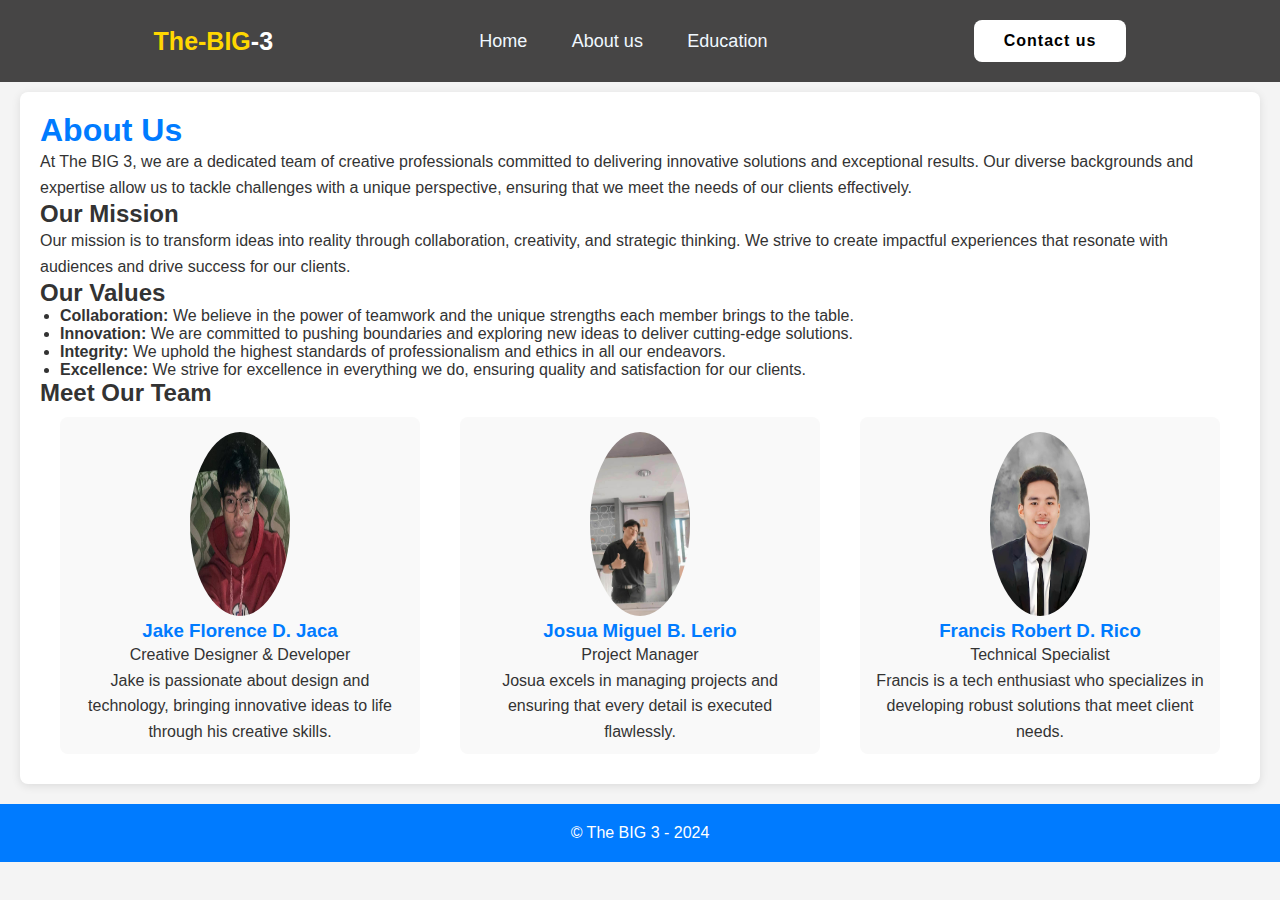
==== ABOUT.html @ ef5df237 "Add files via upload" ====
<!DOCTYPE html>
<html lang="en">
<head>
    <meta charset="UTF-8">
    <meta name="viewport" content="width=device-width, initial-scale=1.0">
    <link rel="stylesheet" href="style.css"> 
    <link rel="stylesheet" href="about.css"> 
    <link rel="stylesheet" href="https://cdnjs.cloudflare.com/ajax/libs/font-awesome/6.4.0/css/all.min.css"/>
    <link rel="icon" href="favicon.ico" type="image/x-icon"> 
    <link rel="icon" href="favicon-16x16.png" type="image/png"> 
    <link rel="icon" href="favicon-32x32.png" type="image/svg+xml"> 
    <title>About Us - The BIG 3</title>
</head>
<body>
    <header>
        <a href="#" class="logo"><span>The-BIG</span>-3</a>

        <nav class="navbar">
            <a href="index.html">Home</a>
            <a href="ABOUT.html">About us</a>
            <a href="EDUC.html">Education</a>
        </nav>
            <a href="CONTACT.html" class="contact">Contact us </a>
    </header>
    <br>
    <br>
    <br>
    <br> 
    <div class="about-container">
        <h1>About Us</h1>
        <p>At The BIG 3, we are a dedicated team of creative professionals committed to delivering innovative solutions and exceptional results. Our diverse backgrounds and expertise allow us to tackle challenges with a unique perspective, ensuring that we meet the needs of our clients effectively.</p>
        
        <h2>Our Mission</h2>
        <p>Our mission is to transform ideas into reality through collaboration, creativity, and strategic thinking. We strive to create impactful experiences that resonate with audiences and drive success for our clients.</p>

        <h2>Our Values</h2>
        <ul>
            <li><strong>Collaboration:</strong> We believe in the power of teamwork and the unique strengths each member brings to the table.</li>
            <li><strong>Innovation:</strong> We are committed to pushing boundaries and exploring new ideas to deliver cutting-edge solutions.</li>
            <li><strong>Integrity:</strong> We uphold the highest standards of professionalism and ethics in all our endeavors.</li>
            <li><strong>Excellence:</strong> We strive for excellence in everything we do, ensuring quality and satisfaction for our clients.</li>
        </ul>

        <h2>Meet Our Team</h2>
        <div class="team-section">
            <div class="team-member">
                <img src="images/JACA-PROFILE.jpg" alt="Jake Florence D. Jaca">
                <h3>Jake Florence D. Jaca</h3>
                <p>Creative Designer & Developer</p>
                <p>Jake is passionate about design and technology, bringing innovative ideas to life through his creative skills.</p>
            </div>
            <div class="team-member">
                <img src="images/JOSH-P.jpg" alt="Josua Miguel B. Lerio">
                <h3>Josua Miguel B. Lerio</h3>
                <p>Project Manager</p>
                <p>Josua excels in managing projects and ensuring that every detail is executed flawlessly.</p>
            </div>
            <div class="team-member">
                <img src="images/PROFILE-R.jpg" alt="Francis Robert D. Rico">
                <h3>Francis Robert D. Rico</h3>
                <p>Technical Specialist</p>
                <p>Francis is a tech enthusiast who specializes in developing robust solutions that meet client needs.</p>
            </div>
        </div>
    </div>

    <footer>
        <p>&copy; The BIG 3 - 2024</p>
    </footer>
</body>
</html>
---- style.css ----
*{
    margin: 0%;
    padding: 0%;
    box-sizing: border-box;
    font-family: sans-serif;
}



header{
    position: fixed;
    top: 0;
    left: 0;
    width: 100%;
    padding: 35px 12%;
    background-color: rgb(70, 69, 69);
    backdrop-filter: blur(10px);
    display: flex;
    justify-content: space-between;
    align-items: center;
    z-index: 100;
}

.logo{
    font-size: 25px;
    color: white;
    text-decoration:none;
    font-weight: 600;
    transition: 0.6s ease; 
}

.logo:hover{
    color: gold;
    text-shadow: 0 0 25px gold,
                 0 0 25px  gold;
}

header span{
    color: gold;
}

.navbar a {
    font-size: 18px;
    color: aliceblue;
    text-decoration: none;
    font-weight: 500;
    margin:  0 20px;
    border-bottom: 3px solid transparent;
    transition: 0.3s ease;
}

.navbar a:hover,
.navbar a:active{
    color: gold;
    border-bottom: 3px solid gold;
}

.contact{
    padding: 10px 28px;
    background-color: white;
    color: black;
    border: 2px solid transparent;
    border-radius: 8px;
    font-size: 16px;
    letter-spacing: 1px;
    text-decoration: none;
    font-weight: 600;
    transition: 0.6s ease;
}

.contact:hover{
    background-color: gold;
    box-shadow: 0 0 5px gold;
    color: white;
}

.profile_section{
    background-image: linear-gradient(to bottom ,rgba(27, 25, 25)10%,rgba(0,0,0,0)),url(images/Fundo\ para\ stories.jpg);
    height:600px;
    margin-top: 0%;
}

.wrapper .title{
    padding-top: 150px;
    text-align: center;
}

.title h4{
    display: inline-block;
    padding: 10px;
    color:white;
    font-size: 40px;
    font-weight: 500;
    letter-spacing: 1.2px;
    word-spacing: 5px;
    border: 1px solid rgba(255, 255, 255, 0.1);
    border-radius: 15px;
    text-transform: uppercase;
    backdrop-filter: blur(15px);
    box-shadow: 0 10px 10px rgba(0, 0, 0, 0.1);
    word-wrap: break-word;
}

.wrapper .card_Container{
    position: relative;
    display: flex;
    justify-content: center;
    align-items: center;
    flex-wrap: wrap;
    margin: 40px 0;
    padding-bottom: 100px;
}

.card_Container .card{
    position: relative;
    width: 250px;
    height: 300px;
    margin: 20px;
    overflow: hidden;
    box-shadow: 0 30px 30px -20px rgba(0, 0, 0, 1),
                inset 0 0 0 1000px rgba(67, 52, 109, .6);
    border-radius: 15px;
    display: flex;
    justify-content: center;
    align-items: center;
}

.card .imbBx, .imbBx img{
    width: 100%;
    height: 100%;
}

.card .content{
    position: absolute;
    bottom: -160px;
    width: 100%;
    height: 160px;
    display: flex;
    justify-content: center;
    align-items: center;
    flex-direction: column;
    backdrop-filter: blur(15px);
    box-shadow: 0 -10px 10px rgba(0, 0, 0, 0.1);
    border: 1px solid rgba(255, 255, 255, 0.1);
    border-radius: 15px;
    transition: bottom 0.5s;
    transition-delay: 0.65s;
}

.card:hover .content{
    bottom: 0;
    transition-delay: 0s;
}

.content .contentBx h3{
    text-transform: uppercase;
    color: #fff;
    letter-spacing: 2px;
    font-weight: 500;
    font-size: 18px;
    text-align: center;
    margin: 20px 0 15px;
    line-height: 1.1em;
    transition: 0.5s;
    transition-delay: 0.6s;
    opacity: 0;
    transform: translateY(-20px);
}

.card:hover .content .contentBx h3{
    opacity: 1;
    transform: translateY(0);
}

.content .contentBx h3 span{
    font-size: 12px;
    font-weight: 300;
    text-transform: initial;
}

.content .sci{
    position: relative;
    bottom: 10px;
    display: flex;
}

.content .sci li{
    list-style: none;
    margin: 0 10px;
    transform: translateY(40px);
    transition: 0.5s;
    opacity: 0;
    transition-delay: calc(0.2s * var(--i));
}

.card:hover .content .sci li{
    transform: translateY(0);
    opacity: 1;
}

.content .sci li a{
    color: #fff;
    font-size: 24px;
}


/*-----section1------*/

.section_1{
    margin-top: 100px;
    width: 100%;
    height: 600px;
    background-image: url(images/img_1.png);
    background-position: center;
    background-size: cover;
}

.intro{
    height: 700px;
    color: white;
    padding: 8em;
    margin-right: 600px;
    background-image: linear-gradient( to right,
    rgb(27, 25, 25)90%,
     rgba(0,0,0,0));
}

.intro h1{
    font-weight: 700;
    font-size: 50px;
    word-spacing:5px;
    letter-spacing: 0.6px;
    transform: uppercase;
    padding-bottom: 20px;
}

.intro button{
    margin-top:50px;
    margin-left:20px ;
    transform: scale(1.5);
    padding: 5px 15px;
    border-radius: 5px;

}
.intro hr{
    color: white;
    margin-top: 10px;
}

.socials {
    display: inline-block;
    list-style: none;
}

.socials li a {
    color: #fff;
    font-size: 30px;
    padding: 5px;
}

.contacts{
      display:inline-block;
      list-style: none;
      font-size: 11px;
      padding: 10px;
      color:rgb(170, 166, 166);
}



body {
    font-family: Arial, sans-serif;
    margin: 0;
    padding: 0;
    background-color: #f4f4f4;
    color: #333;
}

header {
    background: #007BFF;
    color: white;
    padding: 20px 0;
    text-align: center;
}

.container {
    width: 80%;
    margin: 20px auto;
}

.member-section {
    background: white;
    border-radius: 8px;
    box-shadow: 0 2px 10px rgba(0, 0, 0, 0.1);
    margin: 20px 0;
    display: flex;
    padding: 20px;
}

.member-section img {
    border-radius: 50%;
    width: 150px;
    height: 150px;
    margin-right: 20px;
}

.member-info {
    flex: 1;
}

h3 {
    color: #007BFF;
}

h4 {
    margin-top: 10px;
}

.awards {
    margin-top: 15px;
    background: #e9ecef;
    padding: 10px;
    border-radius: 5px;
}

footer {
    text-align: center;
    padding: 20px 0;
    background: #007BFF;
    color: white;
    position: relative;
    bottom: 0;
    width: 100%;
}




/* General Reset */
* {
    margin: 0;
    padding: 0;
    box-sizing: border-box;
    font-family: Arial, sans-serif;
}

/* Header Styles */
header {
    position: fixed;
    top: 0;
    left: 0;
    width: 100%;
    padding: 20px 12%;
    background-color: rgb(70, 69, 69);
    backdrop-filter: blur(10px);
    display: flex;
    justify-content: space-between;
    align-items: center;
    z-index: 100;
}

.logo {
    font-size: 25px;
    color: white;
    text-decoration: none;
    font-weight: 600;
    transition: 0.6s ease;
}

.logo:hover {
    color: gold;
    text-shadow: 0 0 25px gold, 0 0 25px gold;
}

.navbar a {
    font-size: 18px;
    color: aliceblue;
    text-decoration: none;
    font-weight: 500;
    margin: 0 20px;
    border-bottom: 3px solid transparent;
    transition: 0.3s ease;
}

.navbar a:hover,
.navbar a:active {
    color: gold;
    border-bottom: 3px solid gold;
}

.contact {
    padding: 10px 28px;
    background-color: white;
    color: black;
    border: 2px solid transparent;
    border-radius: 8px;
    font-size: 16px;
    letter-spacing: 1px;
    text-decoration: none;
    font-weight: 600;
    transition: 0.6s ease;
}

.contact:hover {
    background-color: gold;
    box-shadow: 0 0 5px gold;
    color: white;
}

/* Container Styles */
.container {
    width: 80%;
    margin: 100px auto; 
}

/* Contact Form Styles */
.contact-form {
    background: white;
    border-radius: 8px;
    box-shadow: 0 2px 10px rgba(0, 0, 0, 0.1);
    padding: 20px;
    margin-bottom: 20px;
}

.contact-form h2 {
    color: #007BFF;
    margin-bottom: 15px;
}

label {
    display: block;
    margin: 10px 0 5px;
}

input[type="text"],
input[type="email"],
textarea {
    width: 100%;
    padding: 10px;
    margin-bottom: 15px;
    border: 1px solid #ccc;
    border-radius: 5px;
}

button {
    background: #007BFF;
    color: white;
    border: none;
    padding: 10px 15px;
    border-radius: 5px;
    cursor: pointer;
}

button:hover {
    background: #0056b3;
}

/* Team Contacts Styles */
.team-contacts {
    background: white;
    border-radius: 8px;
    box-shadow: 0 2px 10px rgba(0, 0, 0, 0.1);
    padding: 20px;
}

.team-contacts h2 {
    color: #007BFF;
    margin-bottom: 15px;
}

.team-member {
    margin: 15px 0;
}

.team-member h3 {
    color: #007BFF;
}

footer {
    text-align: center;
    padding: 20px 0;
    background: #007BFF;
    color: white;
    position: relative;
    bottom: 0;
    width: 100%;
}




.portfolio-description {
    margin: 40px 12%; 
    padding: 20px;
    background-color: #f9f9f9; 
    border-radius: 8px; 
    box-shadow: 0 2px 10px rgba(0, 0, 0, 0.1); 
}

.portfolio-description h2 {
    color: #007BFF; 
    margin-bottom: 15px;
}

.portfolio-description p {
    color: #333; 
    line-height: 1.6; 
}
---- about.css ----
.about-container {
    margin: 20px;
    padding: 20px;
    background-color: #fff; 
    border-radius: 8px; 
    box-shadow: 0 2px 10px rgba(0, 0, 0, 0.1); 
}

.about-container h1 {
    color: #007BFF; 
}

.about-container p {
    color: #333; 
    line-height: 1.6; 
}

.about-container ul {
    list-style-type: disc; 
    margin-left: 20px; 
}

.about-container .team-section {
    display: flex;
    justify-content: space-around; 
    flex-wrap: wrap; 
}

.about-container .team-member {
    background: #f9f9f9; 
    border-radius: 8px; 
    padding: 15px;
    margin: 10px;
    text-align: center;
    width: 30%; 
}

.about-container .team-member img {
    width: 100px; 
    height: 60%; 
    border-radius: 60%; 
}
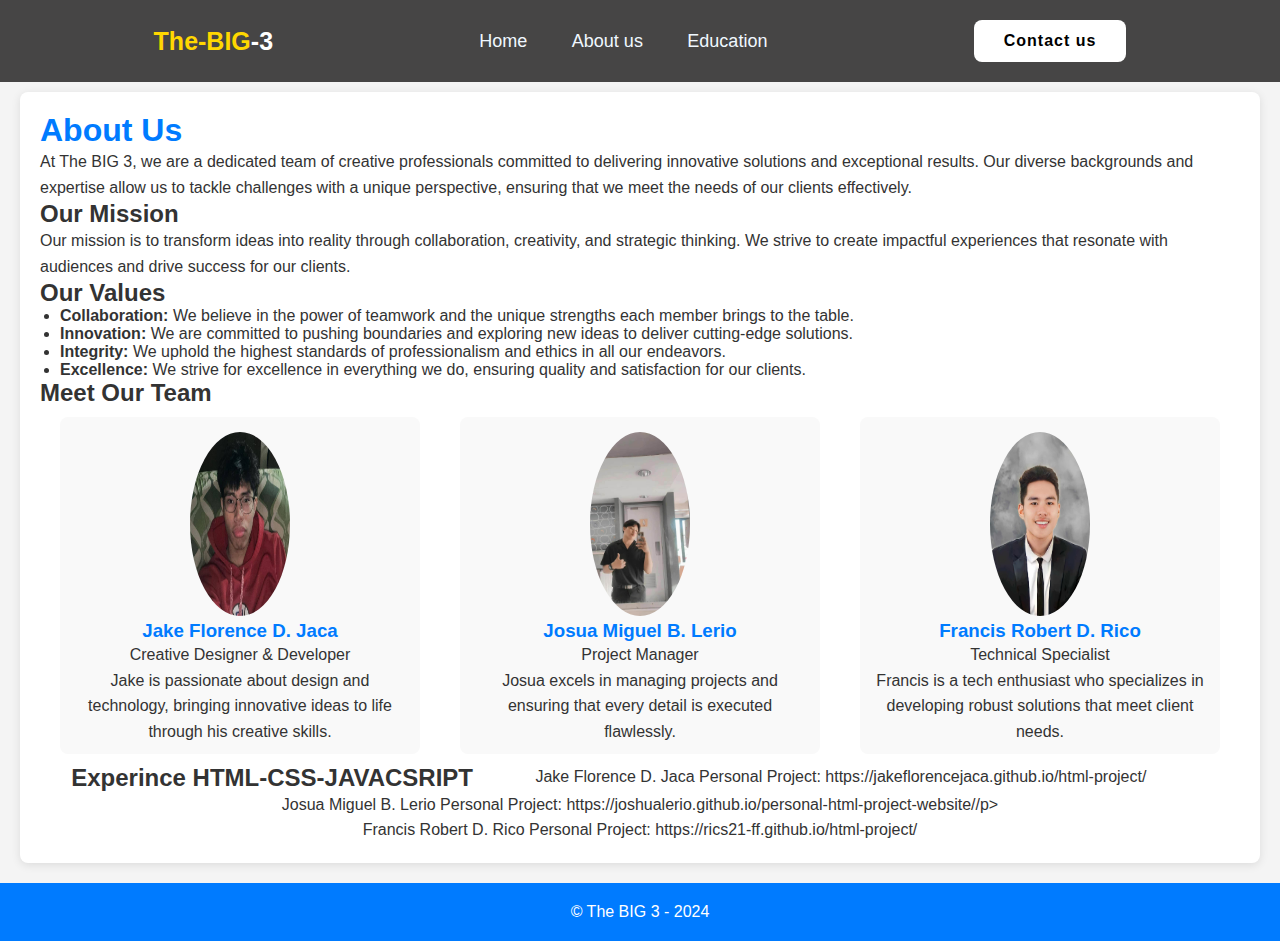
==== commit 7a2be2f8: "Update ABOUT.html" ====
--- a/ABOUT.html
+++ b/ABOUT.html
@@ -61,6 +61,12 @@
                 <p>Technical Specialist</p>
                 <p>Francis is a tech enthusiast who specializes in developing robust solutions that meet client needs.</p>
             </div>
+            <h2>Experince HTML-CSS-JAVACSRIPT</h2>
+              <p>Jake Florence D. Jaca Personal Project: https://jakeflorencejaca.github.io/html-project/</p>
+            <br>
+            <p>Josua Miguel B. Lerio Personal Project: https://joshualerio.github.io/personal-html-project-website//p>
+            <br>  
+            <p>Francis Robert D. Rico Personal Project: https://rics21-ff.github.io/html-project/</p>
         </div>
     </div>
 
@@ -68,4 +74,4 @@
         <p>&copy; The BIG 3 - 2024</p>
     </footer>
 </body>
-</html>+</html>
--- a/style.css
+++ b/style.css
@@ -207,7 +207,7 @@
 /*-----section1------*/
 
 .section_1{
-    margin-top: 100px;
+    margin-top: 90px;
     width: 100%;
     height: 600px;
     background-image: url(images/img_1.png);
@@ -219,7 +219,7 @@
     height: 700px;
     color: white;
     padding: 8em;
-    margin-right: 600px;
+    margin-right: 70px;
     background-image: linear-gradient( to right,
     rgb(27, 25, 25)90%,
      rgba(0,0,0,0));
@@ -507,5 +507,48 @@
     line-height: 1.6; 
 }
 
-
-
+/*----about-----*/
+
+.about-container {
+    margin: 20px;
+    padding: 20px;
+    background-color: #fff; 
+    border-radius: 8px; 
+    box-shadow: 0 2px 10px rgba(0, 0, 0, 0.1); 
+}
+
+.about-container h1 {
+    color: #007BFF; 
+}
+
+.about-container p {
+    color: #333; 
+    line-height: 1.6; 
+}
+
+.about-container ul {
+    list-style-type: disc; 
+    margin-left: 20px; 
+}
+
+.about-container .team-section {
+    display: flex;
+    justify-content: space-around; 
+    flex-wrap: wrap; 
+}
+
+.about-container .team-member {
+    background: #f9f9f9; 
+    border-radius: 8px; 
+    padding: 15px;
+    margin: 10px;
+    text-align: center;
+    width: 30%; 
+}
+
+.about-container .team-member img {
+    width: 100px; 
+    height: 60%; 
+    border-radius: 60%; 
+}
+
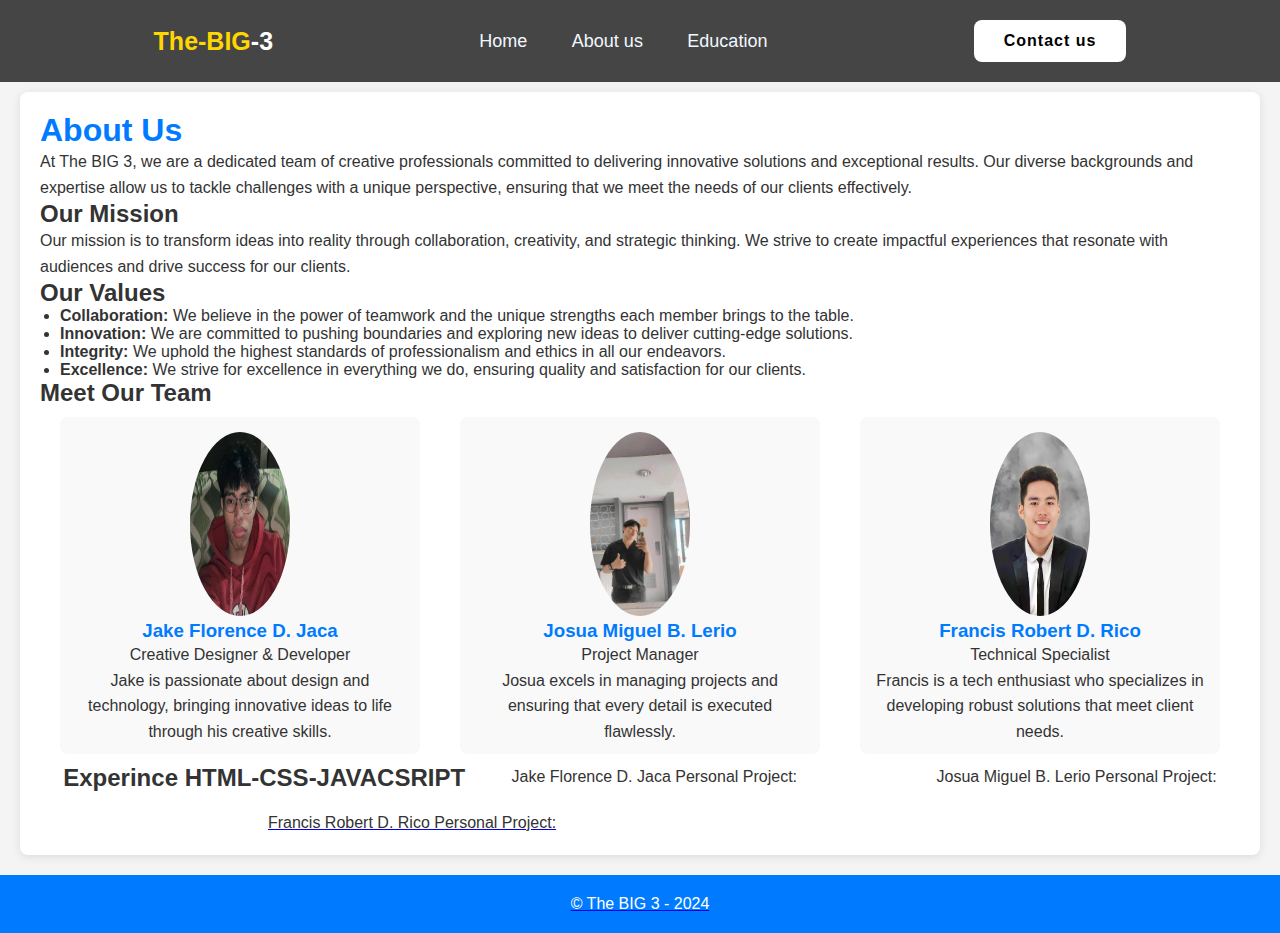
==== commit ee16577c: "Update ABOUT.html" ====
--- a/ABOUT.html
+++ b/ABOUT.html
@@ -62,11 +62,11 @@
                 <p>Francis is a tech enthusiast who specializes in developing robust solutions that meet client needs.</p>
             </div>
             <h2>Experince HTML-CSS-JAVACSRIPT</h2>
-              <p>Jake Florence D. Jaca Personal Project: https://jakeflorencejaca.github.io/html-project/</p>
+              <p>Jake Florence D. Jaca Personal Project:</p> <a href="https://jakeflorencejaca.github.io/html-project//"></a>
             <br>
-            <p>Josua Miguel B. Lerio Personal Project: https://joshualerio.github.io/personal-html-project-website//p>
+            <p>Josua Miguel B. Lerio Personal Project:</p> <a href="https://joshualerio.github.io/personal-html-project-website//"</a>
             <br>  
-            <p>Francis Robert D. Rico Personal Project: https://rics21-ff.github.io/html-project/</p>
+            <p>Francis Robert D. Rico Personal Project:</p> <a href="https://rics21-ff.github.io/html-project/"</a>
         </div>
     </div>
 
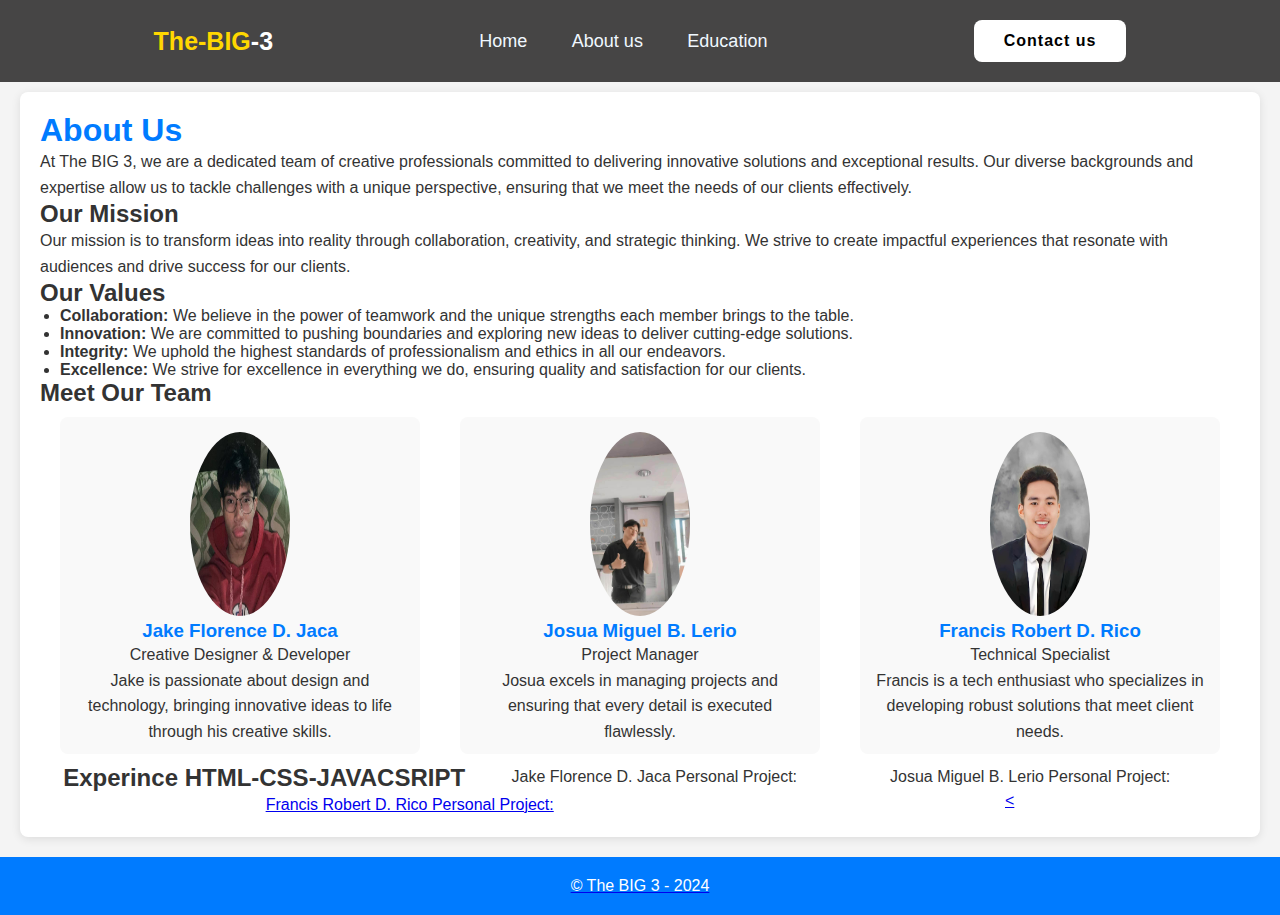
==== commit 641a51f2: "Update ABOUT.html" ====
--- a/ABOUT.html
+++ b/ABOUT.html
@@ -62,11 +62,11 @@
                 <p>Francis is a tech enthusiast who specializes in developing robust solutions that meet client needs.</p>
             </div>
             <h2>Experince HTML-CSS-JAVACSRIPT</h2>
-              <p>Jake Florence D. Jaca Personal Project:</p> <a href="https://jakeflorencejaca.github.io/html-project//"></a>
+              <p>Jake Florence D. Jaca Personal Project: <a href="https://jakeflorencejaca.github.io/html-project/"></a></p> 
             <br>
-            <p>Josua Miguel B. Lerio Personal Project:</p> <a href="https://joshualerio.github.io/personal-html-project-website//"</a>
+            <p>Josua Miguel B. Lerio Personal Project: <a href="https://joshualerio.github.io/personal-html-project-website/"</a></p>
             <br>  
-            <p>Francis Robert D. Rico Personal Project:</p> <a href="https://rics21-ff.github.io/html-project/"</a>
+            <p>Francis Robert D. Rico Personal Project: <a href="https://rics21-ff.github.io/html-project/"</a></p> <
         </div>
     </div>
 
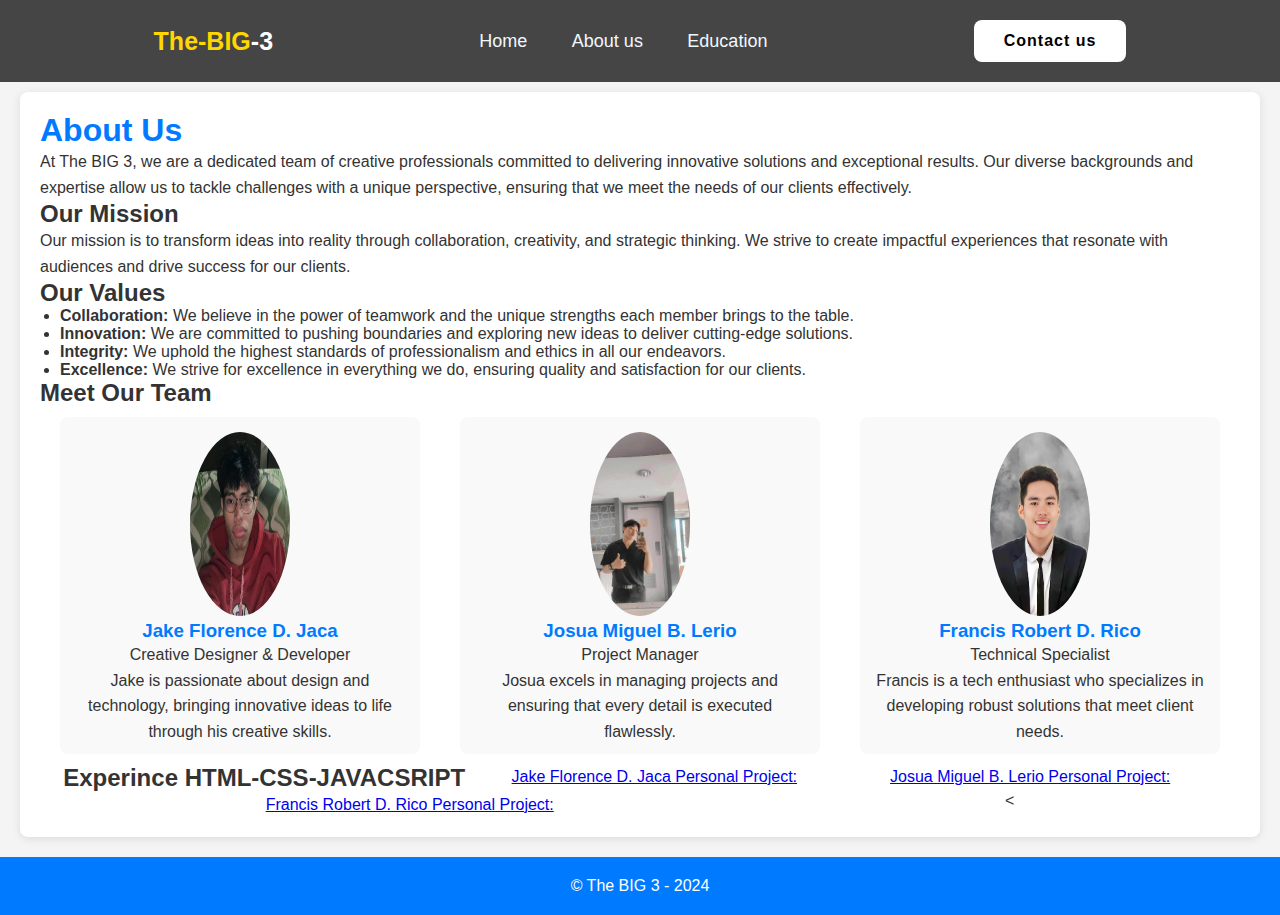
==== commit 5f23ef82: "Update ABOUT.html" ====
--- a/ABOUT.html
+++ b/ABOUT.html
@@ -62,11 +62,11 @@
                 <p>Francis is a tech enthusiast who specializes in developing robust solutions that meet client needs.</p>
             </div>
             <h2>Experince HTML-CSS-JAVACSRIPT</h2>
-              <p>Jake Florence D. Jaca Personal Project: <a href="https://jakeflorencejaca.github.io/html-project/"></a></p> 
+              <p><a href="https://jakeflorencejaca.github.io/html-project/">Jake Florence D. Jaca Personal Project:</a></p> 
             <br>
-            <p>Josua Miguel B. Lerio Personal Project: <a href="https://joshualerio.github.io/personal-html-project-website/"</a></p>
+            <p><a href="https://joshualerio.github.io/personal-html-project-website/">Josua Miguel B. Lerio Personal Project: </a></p>
             <br>  
-            <p>Francis Robert D. Rico Personal Project: <a href="https://rics21-ff.github.io/html-project/"</a></p> <
+            <p><a href="https://rics21-ff.github.io/html-project/">Francis Robert D. Rico Personal Project: </a></p> <
         </div>
     </div>
 
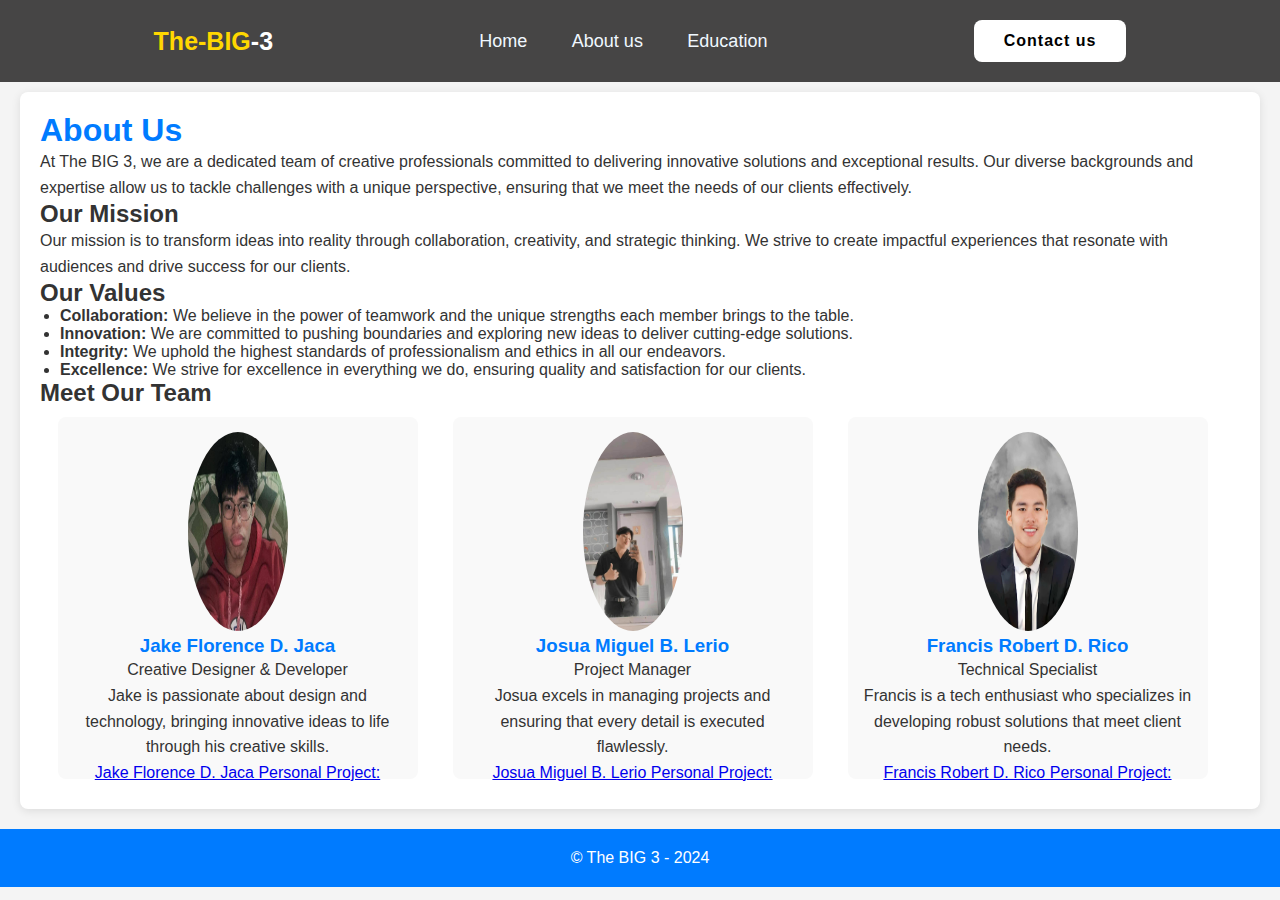
==== commit 0a4cfd77: "newUpdate ABOUT.html" ====
--- a/ABOUT.html
+++ b/ABOUT.html
@@ -48,25 +48,23 @@
                 <h3>Jake Florence D. Jaca</h3>
                 <p>Creative Designer & Developer</p>
                 <p>Jake is passionate about design and technology, bringing innovative ideas to life through his creative skills.</p>
+                <p><a href="https://jakeflorencejaca.github.io/html-project/">Jake Florence D. Jaca Personal Project:</a></p>
             </div>
             <div class="team-member">
                 <img src="images/JOSH-P.jpg" alt="Josua Miguel B. Lerio">
                 <h3>Josua Miguel B. Lerio</h3>
                 <p>Project Manager</p>
                 <p>Josua excels in managing projects and ensuring that every detail is executed flawlessly.</p>
+                <p><a href="https://joshualerio.github.io/personal-html-project-website/">Josua Miguel B. Lerio Personal Project: </a></p>
             </div>
             <div class="team-member">
                 <img src="images/PROFILE-R.jpg" alt="Francis Robert D. Rico">
                 <h3>Francis Robert D. Rico</h3>
                 <p>Technical Specialist</p>
                 <p>Francis is a tech enthusiast who specializes in developing robust solutions that meet client needs.</p>
+                 <p><a href="https://rics21-ff.github.io/html-project/">Francis Robert D. Rico Personal Project: </a></p>
             </div>
-            <h2>Experince HTML-CSS-JAVACSRIPT</h2>
-              <p><a href="https://jakeflorencejaca.github.io/html-project/">Jake Florence D. Jaca Personal Project:</a></p> 
-            <br>
-            <p><a href="https://joshualerio.github.io/personal-html-project-website/">Josua Miguel B. Lerio Personal Project: </a></p>
             <br>  
-            <p><a href="https://rics21-ff.github.io/html-project/">Francis Robert D. Rico Personal Project: </a></p> <
         </div>
     </div>
 
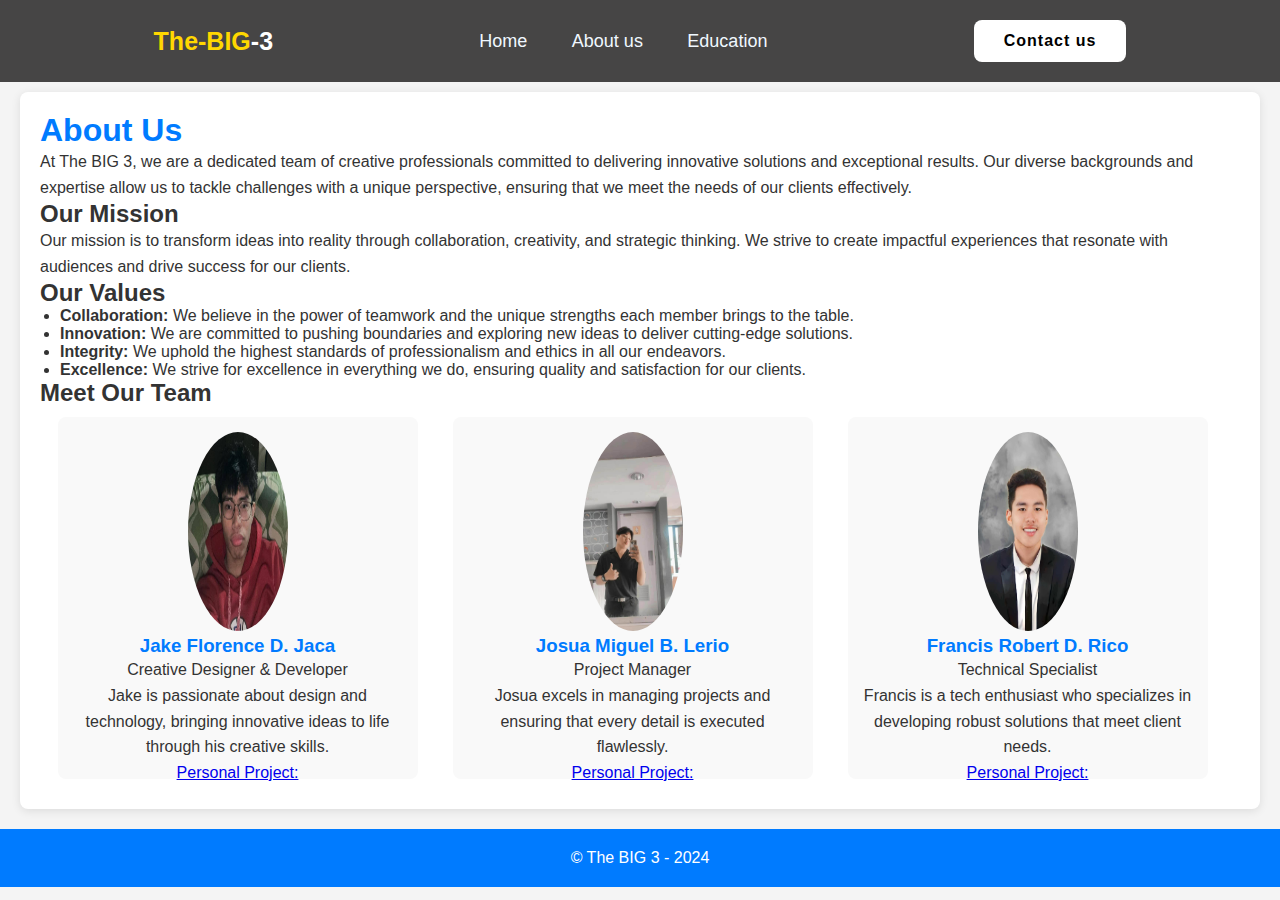
==== commit 47729a29: "Update ABOUT.html" ====
--- a/ABOUT.html
+++ b/ABOUT.html
@@ -48,21 +48,21 @@
                 <h3>Jake Florence D. Jaca</h3>
                 <p>Creative Designer & Developer</p>
                 <p>Jake is passionate about design and technology, bringing innovative ideas to life through his creative skills.</p>
-                <p><a href="https://jakeflorencejaca.github.io/html-project/">Jake Florence D. Jaca Personal Project:</a></p>
+                <p><a href="https://jakeflorencejaca.github.io/html-project/">Personal Project:</a></p>
             </div>
             <div class="team-member">
                 <img src="images/JOSH-P.jpg" alt="Josua Miguel B. Lerio">
                 <h3>Josua Miguel B. Lerio</h3>
                 <p>Project Manager</p>
                 <p>Josua excels in managing projects and ensuring that every detail is executed flawlessly.</p>
-                <p><a href="https://joshualerio.github.io/personal-html-project-website/">Josua Miguel B. Lerio Personal Project: </a></p>
+                <p><a href="https://joshualerio.github.io/personal-html-project-website/">Personal Project: </a></p>
             </div>
             <div class="team-member">
                 <img src="images/PROFILE-R.jpg" alt="Francis Robert D. Rico">
                 <h3>Francis Robert D. Rico</h3>
                 <p>Technical Specialist</p>
                 <p>Francis is a tech enthusiast who specializes in developing robust solutions that meet client needs.</p>
-                 <p><a href="https://rics21-ff.github.io/html-project/">Francis Robert D. Rico Personal Project: </a></p>
+                 <p><a href="https://rics21-ff.github.io/html-project/">Personal Project: </a></p>
             </div>
             <br>  
         </div>
